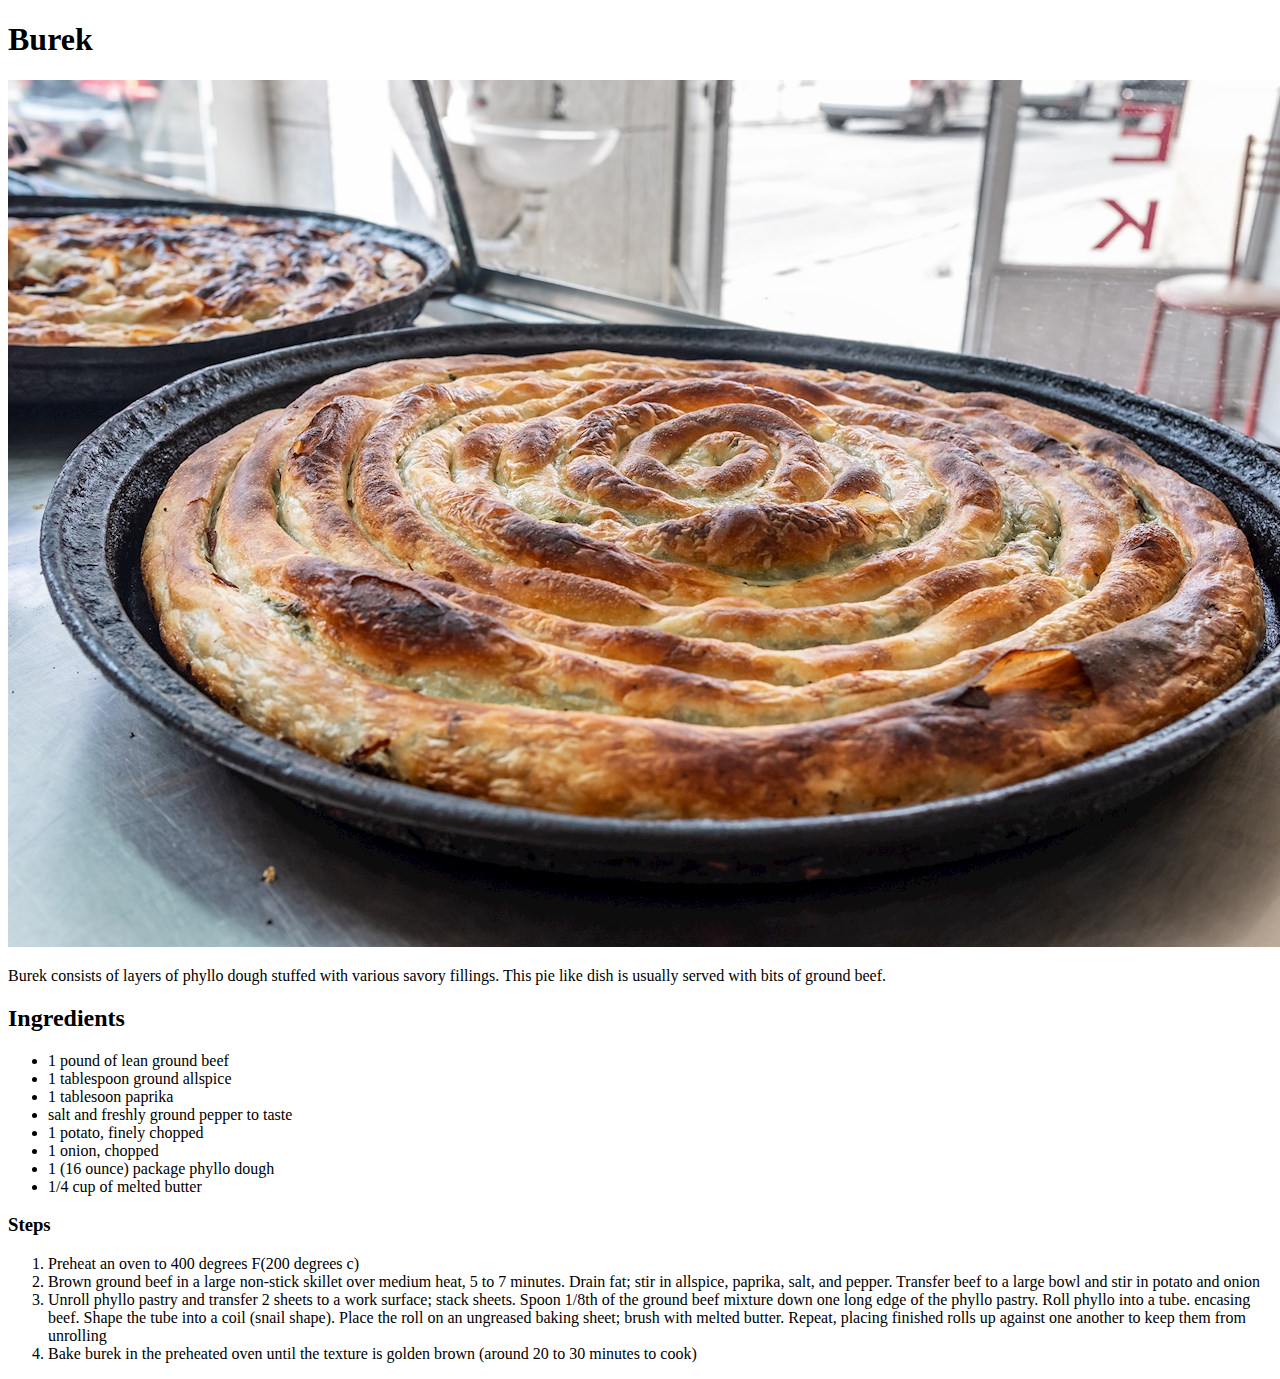
==== recipes/burek.html @ e36d2f60 "Recipes" ====
<!DOCTYPE html>

<html>
    <head>
        <title></title>
        <meta charset="uft-8">
    </head>
    <body>
        <h1>Burek</h1>
        <img src="images/Bosnian-Burek.jpg" alt="A snail-like shape of burek">
        <p>Burek consists of layers of phyllo dough stuffed with various savory fillings. This pie like dish is usually served with bits of ground beef.</p>
        <h2>Ingredients</h2>
        <ul>
            <li>1 pound of lean ground beef</li>
            <li>1 tablespoon ground allspice</li>
            <li>1 tablesoon paprika</li>
            <li>salt and freshly ground pepper to taste</li>
            <li>1 potato, finely chopped</li>
            <li>1 onion, chopped</li>
            <li>1 (16 ounce) package phyllo dough</li>
            <li>1/4 cup of melted butter</li>
        </ul>
        <h3>Steps</h3>
        <ol>
            <li>Preheat an oven to 400 degrees F(200 degrees c)</li>
            <li>Brown ground beef in a large non-stick skillet over medium heat, 5 to 7 minutes. Drain fat; stir in allspice, paprika, salt, and pepper. Transfer beef to a large bowl and stir in potato and onion</li>
            <li>Unroll phyllo pastry and transfer 2 sheets to a work surface; stack sheets. Spoon 1/8th of the ground beef mixture down one long edge of the phyllo pastry. Roll phyllo into a tube. encasing beef. Shape the tube into a coil (snail shape). Place the roll on an ungreased baking sheet; brush with melted butter. Repeat, placing finished rolls up against one another to keep them from unrolling</li>
            <li>Bake burek in the preheated oven until the texture is golden brown (around 20 to 30 minutes to cook)</li>
        </ol>
    </body>
</html>
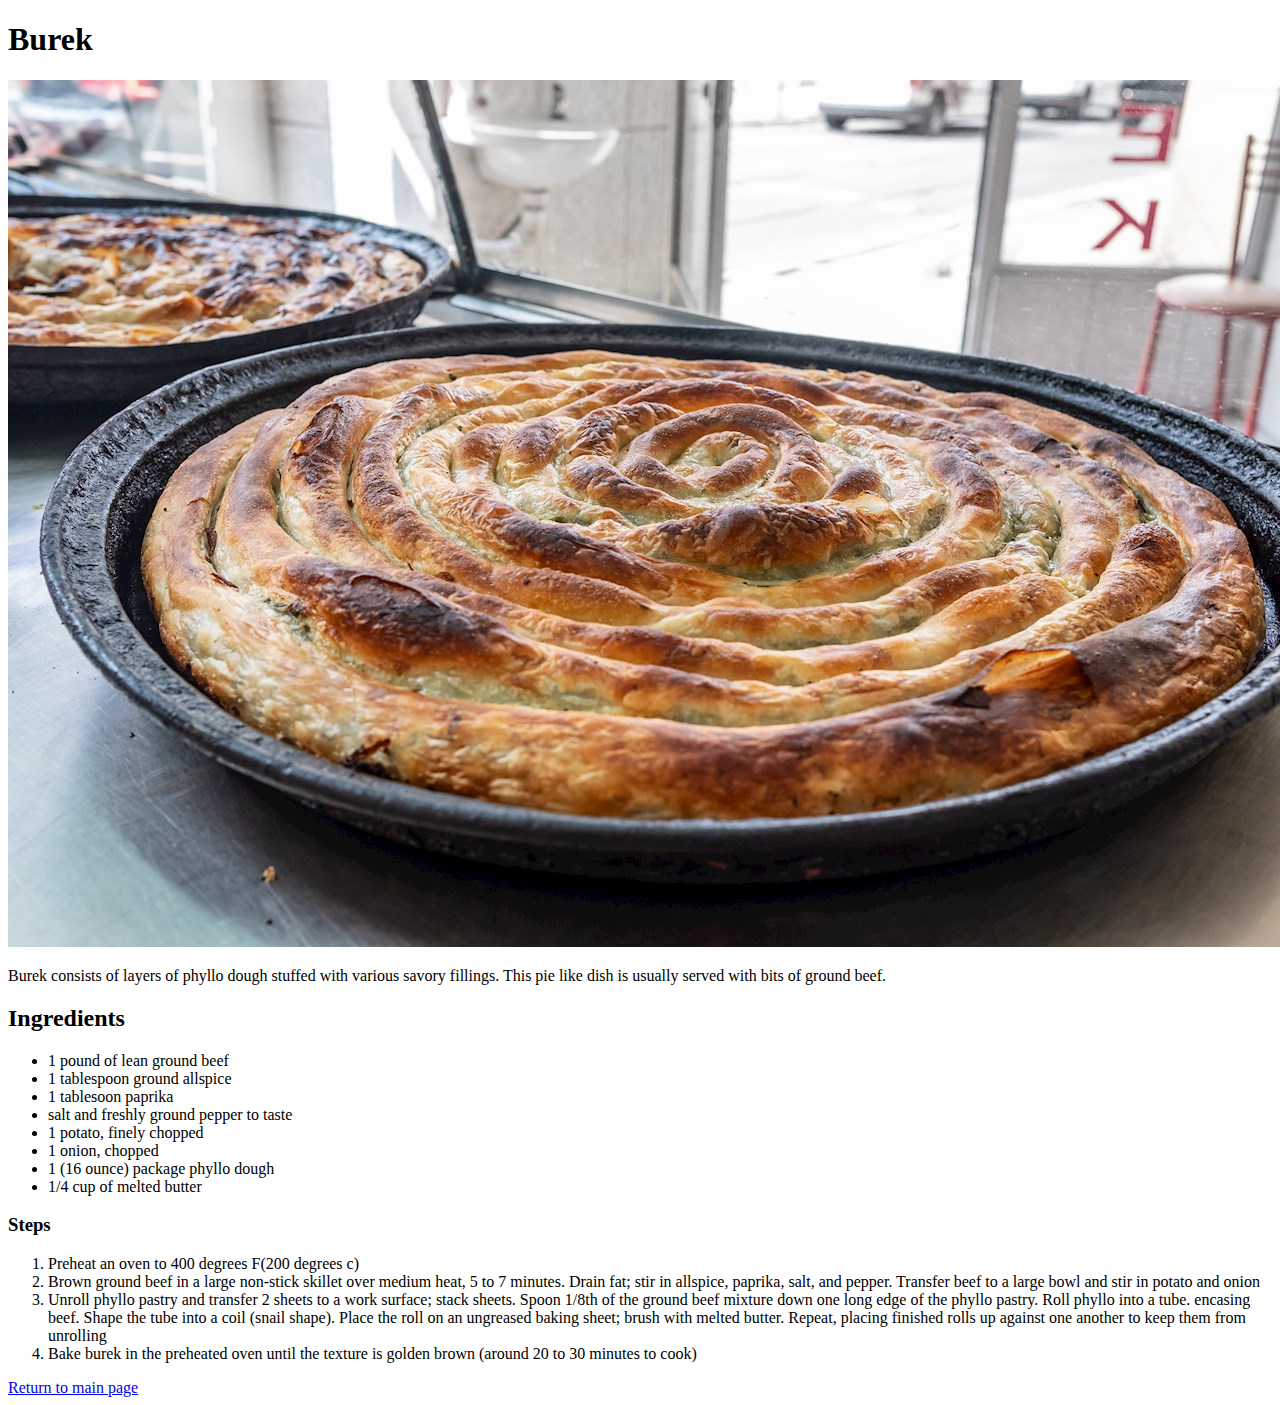
==== commit ab5d5267: "Return to main page link" ====
--- a/recipes/burek.html
+++ b/recipes/burek.html
@@ -28,4 +28,5 @@
             <li>Bake burek in the preheated oven until the texture is golden brown (around 20 to 30 minutes to cook)</li>
         </ol>
     </body>
+    <a href="../index.html">Return to main page</a>
 </html>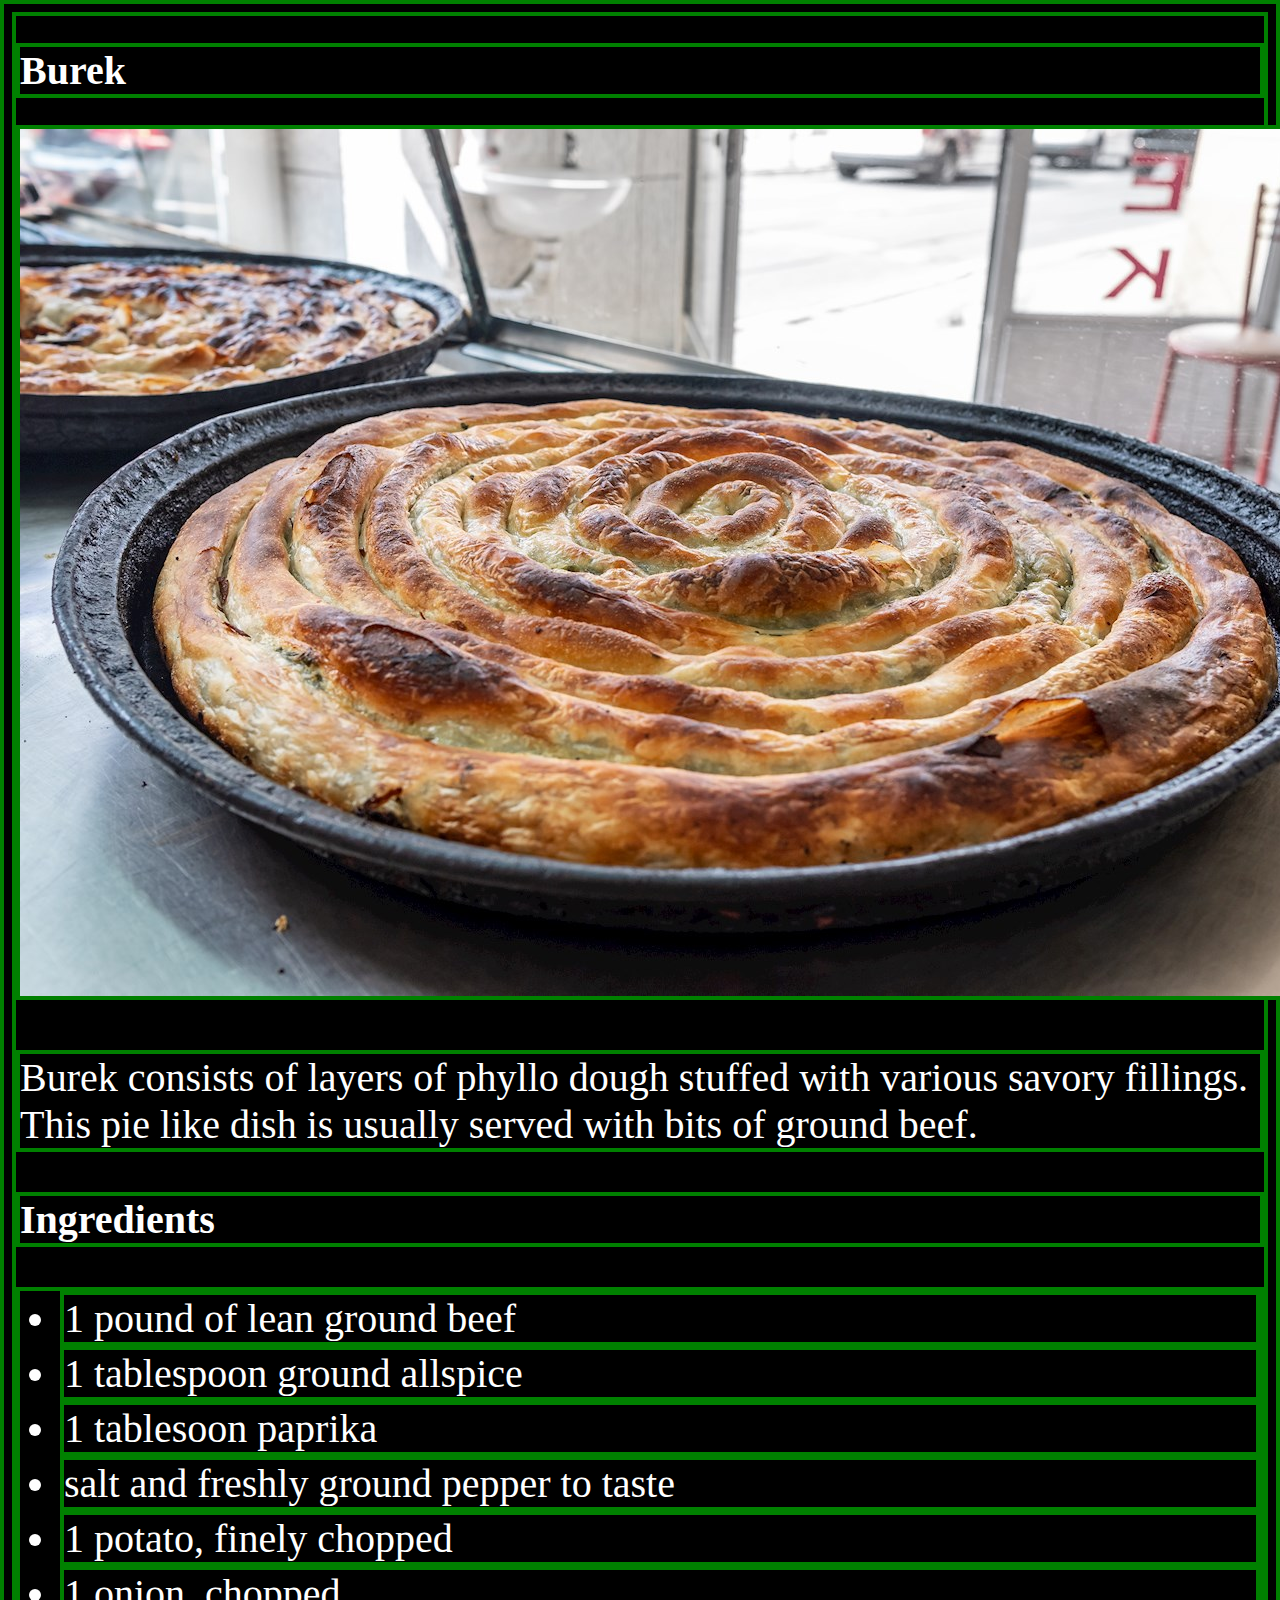
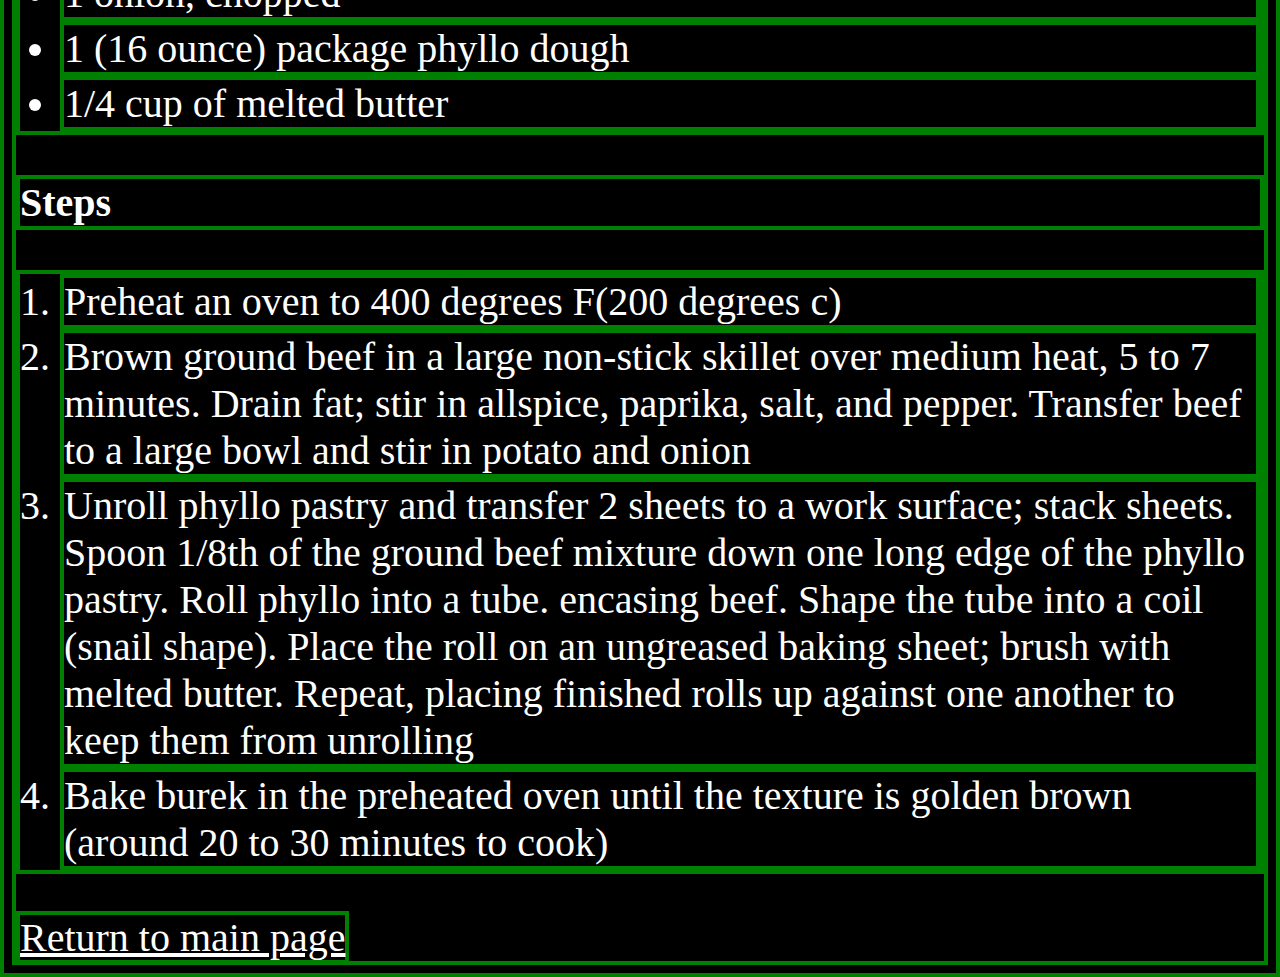
==== commit 6c7c1ff7: "Website Redesign" ====
--- a/recipes/burek.html
+++ b/recipes/burek.html
@@ -2,8 +2,9 @@
 
 <html>
     <head>
-        <title></title>
+        <title>Burek</title>
         <meta charset="uft-8">
+        <link rel="stylesheet" href="../index.css">
     </head>
     <body>
         <h1>Burek</h1>
--- a/index.css
+++ b/index.css
@@ -0,0 +1,7 @@
+* {
+
+    border: 4px solid green;
+    background-color: black;
+    color:white;
+    font-size: 40px;
+}